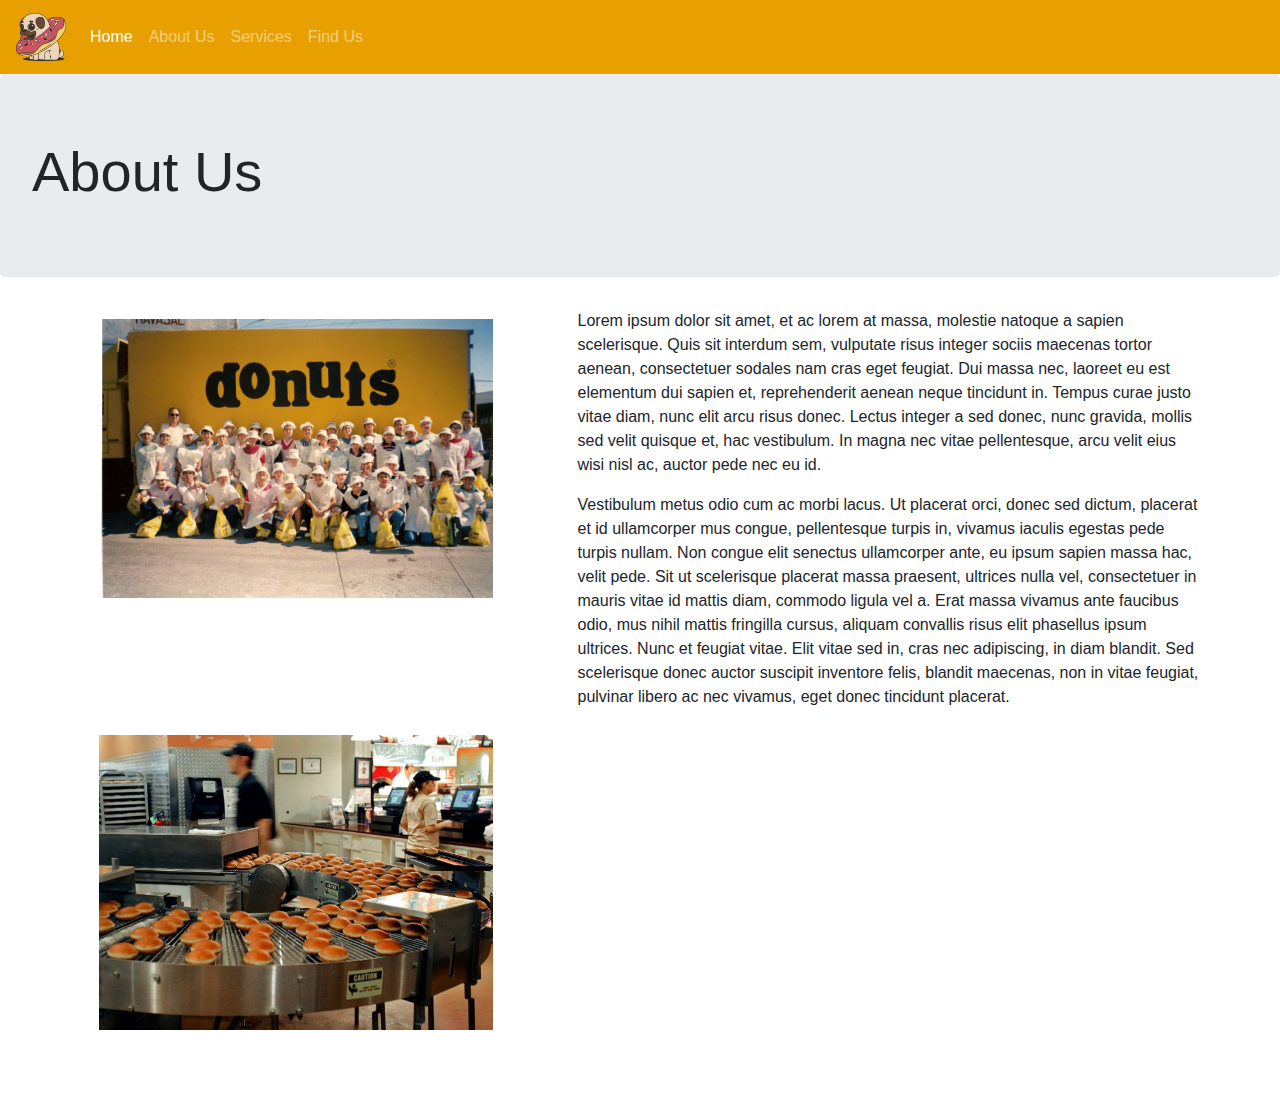
==== aboutUs/about.html @ 269bea28 "Site" ====
<!DOCTYPE html>
<html>
<head>
  <title>PROJETINHO</title>
  <meta charset="utf-8">
  <meta name = "viewport" content = "width=device-width, initial-scale=1.0">
  <link rel="stylesheet" href="https://maxcdn.bootstrapcdn.com/bootstrap/4.0.0/css/bootstrap.min.css" integrity="sha384-Gn5384xqQ1aoWXA+058RXPxPg6fy4IWvTNh0E263XmFcJlSAwiGgFAW/dAiS6JXm" crossorigin="anonymous">
  <script src="https://code.jquery.com/jquery-3.2.1.slim.min.js" integrity="sha384-KJ3o2DKtIkvYIK3UENzmM7KCkRr/rE9/Qpg6aAZGJwFDMVNA/GpGFF93hXpG5KkN" crossorigin="anonymous"></script>
  <script src="https://cdnjs.cloudflare.com/ajax/libs/popper.js/1.12.9/umd/popper.min.js" integrity="sha384-ApNbgh9B+Y1QKtv3Rn7W3mgPxhU9K/ScQsAP7hUibX39j7fakFPskvXusvfa0b4Q" crossorigin="anonymous"></script>
  <script src="https://maxcdn.bootstrapcdn.com/bootstrap/4.0.0/js/bootstrap.min.js" integrity="sha384-JZR6Spejh4U02d8jOt6vLEHfe/JQGiRRSQQxSfFWpi1MquVdAyjUar5+76PVCmYl" crossorigin="anonymous"></script>

  <link rel="stylesheet" type="text/css" href="../stylesheet.css">
  <script type="text/javascript" src= "../main.js"></script>

  <link rel="stylesheet" type="text/css" href="about.css">

</head>
<body>

  <nav class="navbar navbar-expand-sm navbar-dark nav-bg" >
    <a class="navbar-brand" href="#"><img src="../img/pugzinho.png" class="logo"></a>
    <button class="navbar-toggler" type="button" data-toggle="collapse" data-target="#navbarSupportedContent" aria-controls="navbarSupportedContent" aria-expanded="false" aria-label="Toggle navigation">
      <span class="navbar-toggler-icon"></span>
    </button>

    <div class="collapse navbar-collapse" id="navbarSupportedContent">
      <ul class="navbar-nav mr-auto">
        <li class="nav-item active">
          <a class="nav-link" href="../index.html">Home <span class="sr-only">(current)</span></a>
        </li>
        <li class="nav-item">
          <a class="nav-link" href="#">About Us</a>
        </li>
        <li class="nav-item">
          <a class="nav-link" href="../Services/services.html">Services</a>
        </li>
        <li class="nav-item">
          <a class="nav-link" href="#">Find Us</a>
        </li>
        <!-- <li class="nav-item dropdown">
          <a class="nav-link dropdown-toggle" href="#" id="navbarDropdown" role="button" data-toggle="dropdown" aria-haspopup="true" aria-expanded="false">
            Dropdown
          </a>
          <div class="dropdown-menu" aria-labelledby="navbarDropdown">
            <a class="dropdown-item" href="#">Action</a>
            <a class="dropdown-item" href="#">Another action</a>
            <div class="dropdown-divider"></div>
            <a class="dropdown-item" href="#">Something else here</a>
          </div>
        </li> -->
        <!-- <li class="nav-item">
          <a class="nav-link disabled" href="#">Disabled</a>
        </li> -->
      </ul>
      <!-- <form class="form-inline my-2 my-lg-0">
        <input class="form-control mr-sm-2" type="search" placeholder="Search" aria-label="Search">
        <button class="btn btn-outline-success my-2 my-sm-0" type="submit">Search</button>
      </form> -->
    </div>
  </nav>
  <div class="jumbotron" >
    <h1 class = "display-4"> About Us </h1>
  </div>
  <div class="container-fluid">
    <div class="fotinha">
      <img class= "foto" src="../img/escanear0001.jpg"> 
    </div>
    
    <div class="texto">
      <p>   Lorem ipsum dolor sit amet, et ac lorem at massa, molestie natoque a sapien scelerisque. Quis sit interdum sem, vulputate risus integer sociis maecenas tortor aenean, consectetuer sodales nam cras eget feugiat. Dui massa nec, laoreet eu est elementum dui sapien et, reprehenderit aenean neque tincidunt in. Tempus curae justo vitae diam, nunc elit arcu risus donec. Lectus integer a sed donec, nunc gravida, mollis sed velit quisque et, hac vestibulum. In magna nec vitae pellentesque, arcu velit eius wisi nisl ac, auctor pede nec eu id. </p>

      <p>   Vestibulum metus odio cum ac morbi lacus. Ut placerat orci, donec sed dictum, placerat et id ullamcorper mus congue, pellentesque turpis in, vivamus iaculis egestas pede turpis nullam. Non congue elit senectus ullamcorper ante, eu ipsum sapien massa hac, velit pede. Sit ut scelerisque placerat massa praesent, ultrices nulla vel, consectetuer in mauris vitae id mattis diam, commodo ligula vel a. Erat massa vivamus ante faucibus odio, mus nihil mattis fringilla cursus, aliquam convallis risus elit phasellus ipsum ultrices. Nunc et feugiat vitae. Elit vitae sed in, cras nec adipiscing, in diam blandit. Sed scelerisque donec auctor suscipit inventore felis, blandit maecenas, non in vitae feugiat, pulvinar libero ac nec vivamus, eget donec tincidunt placerat.   
      </p>
    </div>

    <div class="fotinha">  
      <img class= "foto" src="../img/fabrica.jpg">
    </div>
  </div>
</body>
</html>
---- stylesheet.css ----
#slide {
	background-image: url("./img/donuts.jpg");
	width: 100%;
	height: 100px;
	background-size: cover;
}

.nav-bg {
	background-color: #e89f00;
}

.logo {
	width: 50px;
}
---- aboutUs/about.css ----
.foto {
	width: 70%;
	height: 50%;
}

.fotinha {
	text-align: center;
	margin-bottom: 5%;
	margin-top: 10px;
}

@media screen and (min-width: 800px) {
	.texto {
		width: 50%;
		float: left; 
	}
	.fotinha {
		width: 45%;
		float: left; 
	}
}
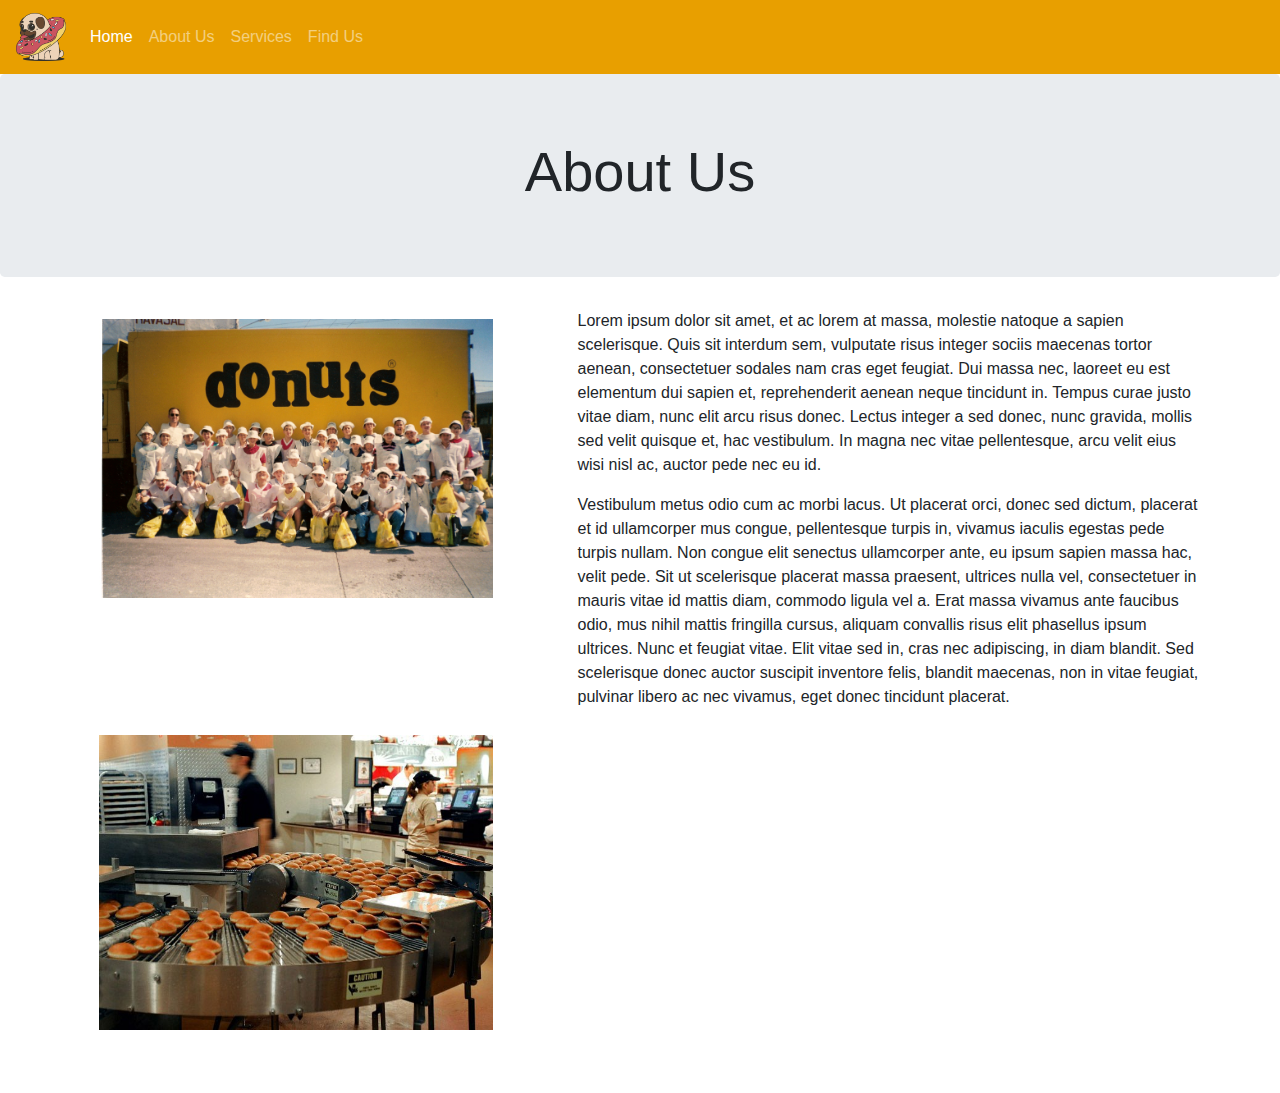
==== commit b56f4822: "Commit" ====
--- a/aboutUs/about.html
+++ b/aboutUs/about.html
@@ -35,7 +35,7 @@
           <a class="nav-link" href="../Services/services.html">Services</a>
         </li>
         <li class="nav-item">
-          <a class="nav-link" href="#">Find Us</a>
+          <a class="nav-link" href="../FindUs/findUs.html">Find Us</a>
         </li>
         <!-- <li class="nav-item dropdown">
           <a class="nav-link dropdown-toggle" href="#" id="navbarDropdown" role="button" data-toggle="dropdown" aria-haspopup="true" aria-expanded="false">
--- a/stylesheet.css
+++ b/stylesheet.css
@@ -1,8 +1,6 @@
 #slide {
-	background-image: url("./img/donuts.jpg");
 	width: 100%;
-	height: 100px;
-	background-size: cover;
+	height: 100%;
 }
 
 .nav-bg {
--- a/aboutUs/about.css
+++ b/aboutUs/about.css
@@ -1,3 +1,7 @@
+.jumbotron {
+	text-align: center;
+}
+
 .foto {
 	width: 70%;
 	height: 50%;
